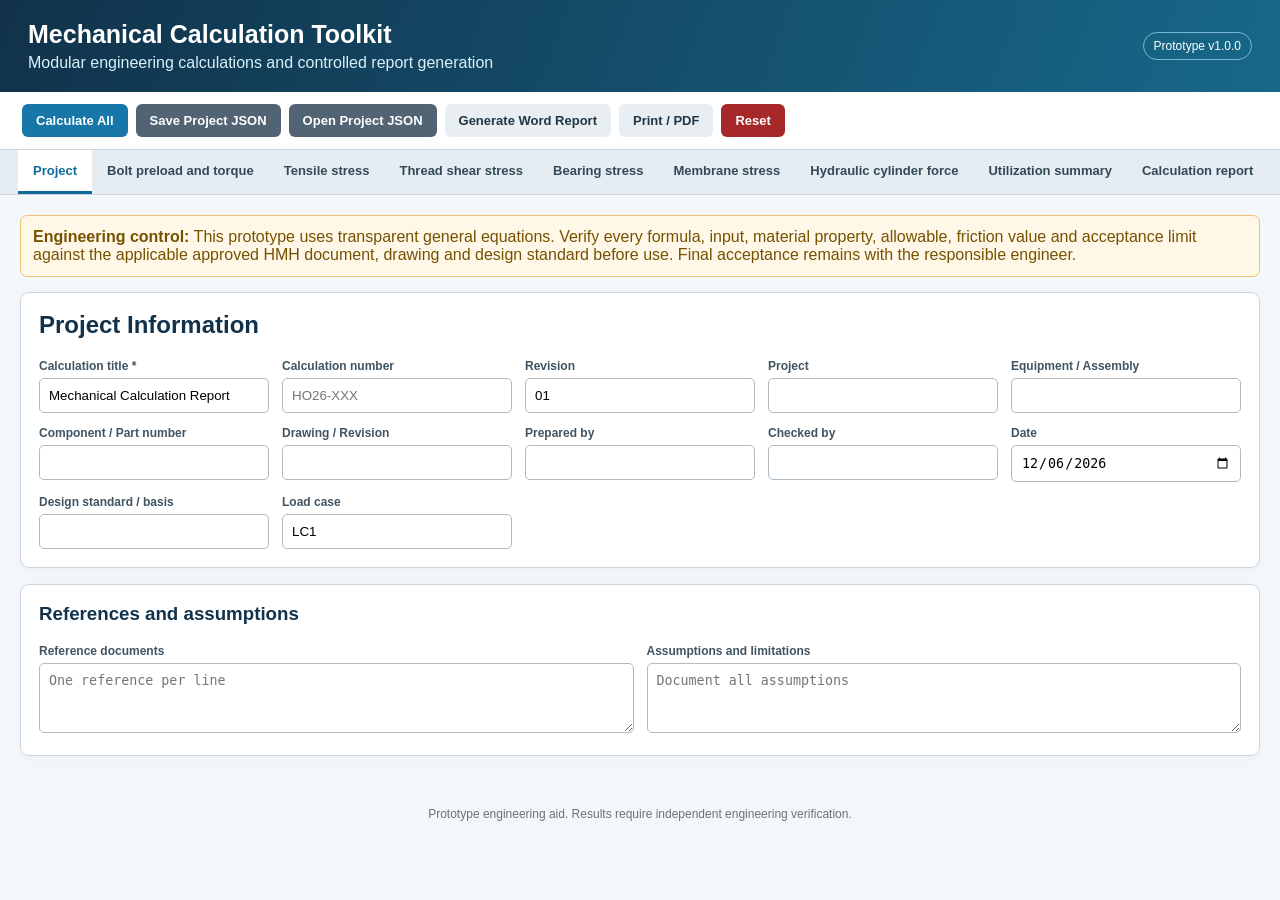
==== 1. mechanical_calculation_toolkit.html @ 4a4f48ef "Add files via upload" ====
<!DOCTYPE html>
<html lang="en">
<head>
<meta charset="UTF-8">
<meta name="viewport" content="width=device-width, initial-scale=1.0">
<title>Mechanical Calculation Toolkit</title>
<style>
:root{--navy:#11324a;--blue:#1677a8;--cyan:#eaf6fb;--line:#cbd5df;--bg:#f4f7f9;--text:#1f2933;--ok:#16803c;--warn:#a15c00;--bad:#bd1e1e;--white:#fff}
*{box-sizing:border-box} body{margin:0;font-family:Segoe UI,Arial,sans-serif;background:var(--bg);color:var(--text)}
header{background:linear-gradient(110deg,var(--navy),#17688a);color:#fff;padding:20px 28px}.brand{display:flex;justify-content:space-between;gap:20px;align-items:center}.brand h1{margin:0;font-size:25px}.brand p{margin:5px 0 0;color:#d7f1fa}.version{font-size:12px;padding:6px 10px;border:1px solid #79b8d1;border-radius:20px}
.toolbar{display:flex;gap:8px;flex-wrap:wrap;padding:12px 22px;background:#fff;border-bottom:1px solid var(--line);position:sticky;top:0;z-index:4}button,.filelabel{border:0;border-radius:6px;padding:9px 14px;font-weight:600;cursor:pointer;background:var(--blue);color:#fff;font-size:13px}.secondary{background:#526474}.ghost{background:#e8eef2;color:#223746}.danger{background:#a72828}.filelabel input{display:none}
.tabs{display:flex;overflow:auto;background:#e5edf2;padding:0 18px;border-bottom:1px solid var(--line)}.tabbtn{white-space:nowrap;background:transparent;color:#344957;border-radius:0;padding:13px 15px;border-bottom:3px solid transparent}.tabbtn.active{color:#0d6b99;border-color:#0d6b99;background:#fff}
main{max-width:1280px;margin:auto;padding:20px}.tab{display:none}.tab.active{display:block}.card{background:#fff;border:1px solid var(--line);border-radius:9px;padding:18px;margin-bottom:16px;box-shadow:0 2px 8px #17384b0a}.card h2,.card h3{margin-top:0;color:var(--navy)}
.grid{display:grid;grid-template-columns:repeat(auto-fit,minmax(220px,1fr));gap:13px}.field label{display:block;font-size:12px;font-weight:700;margin-bottom:5px;color:#415462}.field input,.field select,.field textarea{width:100%;padding:9px;border:1px solid #adbac4;border-radius:5px;background:#fff}.field textarea{min-height:70px;resize:vertical}.help{font-size:11px;color:#687985;margin-top:4px}.formula{font-family:Consolas,monospace;background:#f1f7fa;border-left:4px solid var(--blue);padding:12px;margin:12px 0;line-height:1.6}.results{display:grid;grid-template-columns:repeat(auto-fit,minmax(180px,1fr));gap:10px}.result{background:#f6f9fb;border:1px solid #d5e0e7;border-radius:7px;padding:12px}.result b{display:block;font-size:12px;color:#566a77}.result span{font-size:20px;font-weight:700;color:#173f57}.status{display:inline-block;padding:5px 10px;border-radius:20px;font-weight:800;font-size:12px}.PASS{background:#daf3e1;color:var(--ok)}.FAIL{background:#fde2e2;color:var(--bad)}.NOT-EVALUATED{background:#fff0cf;color:var(--warn)}
.notice{border:1px solid #e9c36d;background:#fff8e8;padding:12px;border-radius:7px;color:#765100;margin-bottom:15px}.errorbox{display:none;background:#fde8e8;color:#8c1717;border:1px solid #eba7a7;padding:10px;border-radius:6px;margin-bottom:12px}table{width:100%;border-collapse:collapse}th,td{border:1px solid #cbd5df;padding:8px;text-align:left;font-size:13px}th{background:#eaf2f7;color:#17384b}.right{text-align:right}.small{font-size:12px;color:#65747d}.checkbox{display:flex;align-items:center;gap:8px}.checkbox input{width:auto}.footer{padding:15px;text-align:center;color:#65747d;font-size:12px}
@media(max-width:600px){header{padding:15px}.brand{align-items:flex-start;flex-direction:column}main{padding:10px}.toolbar{position:static;padding:9px}.tabbtn{padding:11px 10px}}
@media print{.toolbar,.tabs,.calcbtn,.notice{display:none!important}header{background:#fff;color:#000;border-bottom:2px solid #000}.tab{display:block!important}.card{box-shadow:none;break-inside:avoid}body{background:#fff}}
</style>
</head>
<body>
<header><div class="brand"><div><h1>Mechanical Calculation Toolkit</h1><p>Modular engineering calculations and controlled report generation</p></div><div class="version">Prototype v1.0.0</div></div></header>
<div class="toolbar">
<button onclick="calculateAll()">Calculate All</button><button class="secondary" onclick="saveProject()">Save Project JSON</button><label class="filelabel secondary">Open Project JSON<input type="file" accept=".json" onchange="openProject(event)"></label><button class="ghost" onclick="generateWord()">Generate Word Report</button><button class="ghost" onclick="window.print()">Print / PDF</button><button class="danger" onclick="resetProject()">Reset</button>
</div>
<nav class="tabs" id="tabs"></nav>
<main>
<div class="notice"><b>Engineering control:</b> This prototype uses transparent general equations. Verify every formula, input, material property, allowable, friction value and acceptance limit against the applicable approved HMH document, drawing and design standard before use. Final acceptance remains with the responsible engineer.</div>
<div id="globalError" class="errorbox"></div>
<section class="tab active" data-tab="Project"><div class="card"><h2>Project Information</h2><div class="grid">
<div class="field"><label>Calculation title *</label><input id="p_title" value="Mechanical Calculation Report"></div><div class="field"><label>Calculation number</label><input id="p_number" placeholder="HO26-XXX"></div><div class="field"><label>Revision</label><input id="p_rev" value="01"></div><div class="field"><label>Project</label><input id="p_project"></div><div class="field"><label>Equipment / Assembly</label><input id="p_equipment"></div><div class="field"><label>Component / Part number</label><input id="p_component"></div><div class="field"><label>Drawing / Revision</label><input id="p_drawing"></div><div class="field"><label>Prepared by</label><input id="p_prepared"></div><div class="field"><label>Checked by</label><input id="p_checked"></div><div class="field"><label>Date</label><input type="date" id="p_date"></div><div class="field"><label>Design standard / basis</label><input id="p_standard"></div><div class="field"><label>Load case</label><input id="p_loadcase" value="LC1"></div></div></div>
<div class="card"><h3>References and assumptions</h3><div class="grid"><div class="field"><label>Reference documents</label><textarea id="p_refs" placeholder="One reference per line"></textarea></div><div class="field"><label>Assumptions and limitations</label><textarea id="p_assumptions" placeholder="Document all assumptions"></textarea></div></div></div></section>

<section class="tab" data-tab="Bolt preload and torque"><div class="card"><h2>Bolt Preload and Torque</h2><div class="formula">Yield capacity = A<sub>t</sub> × S<sub>y</sub><br>Target preload F<sub>i</sub> = preload fraction × A<sub>t</sub> × S<sub>y</sub><br>Torque T = K × F<sub>i</sub> × d</div><div class="grid">
<div class="field"><label>Tensile stress area, At (mm²) *</label><input type="number" id="bp_area" step="any"></div><div class="field"><label>Yield strength, Sy (MPa) *</label><input type="number" id="bp_yield" step="any"></div><div class="field"><label>Target preload (%) *</label><input type="number" id="bp_pct" value="70" step="any"><div class="help">Confirm against approved design basis.</div></div><div class="field"><label>Nominal diameter, d (mm) *</label><input type="number" id="bp_dia" step="any"></div><div class="field"><label>Nut factor, K *</label><input type="number" id="bp_k" value="0.18" step="any"><div class="help">Must be supported by approved lubrication/friction data.</div></div><div class="field"><label>Number of bolts</label><input type="number" id="bp_count" value="1" min="1"></div><div class="field"><label>Allowable preload stress (MPa)</label><input type="number" id="bp_allow" step="any"></div></div><p><button class="calcbtn" onclick="calcBolt()">Calculate Bolt Preload</button></p><div id="bp_results" class="results"></div></div></section>

<section class="tab" data-tab="Tensile stress"><div class="card"><h2>Tensile Stress</h2><div class="formula">Effective load = Applied load × distribution factor ÷ number of load-sharing components<br>σ<sub>t</sub> = Effective load ÷ Tensile area</div><div class="grid"><div class="field"><label>Applied axial load (kN) *</label><input type="number" id="ts_load" step="any"></div><div class="field"><label>Tensile area (mm²) *</label><input type="number" id="ts_area" step="any"></div><div class="field"><label>Load-sharing components</label><input type="number" id="ts_count" value="1" min="1"></div><div class="field"><label>Load distribution factor</label><input type="number" id="ts_factor" value="1" step="any"></div><div class="field"><label>Allowable tensile stress (MPa) *</label><input type="number" id="ts_allow" step="any"></div></div><p><button class="calcbtn" onclick="calcTensile()">Calculate Tensile Stress</button></p><div id="ts_results" class="results"></div></div></section>

<section class="tab" data-tab="Thread shear stress"><div class="card"><h2>Thread Shear Stress</h2><div class="formula">τ<sub>external</sub> = F ÷ A<sub>s,external</sub><br>τ<sub>internal</sub> = F ÷ A<sub>s,internal</sub></div><div class="notice">Enter approved shear areas calculated from the applicable thread-form geometry. This prototype deliberately does not infer proprietary or standard thread shear areas.</div><div class="grid"><div class="field"><label>Thread designation</label><input id="th_designation" placeholder="e.g., 3.500-4 STUB ACME 2G"></div><div class="field"><label>Applied axial load (kN) *</label><input type="number" id="th_load" step="any"></div><div class="field"><label>External thread shear area (mm²) *</label><input type="number" id="th_extarea" step="any"></div><div class="field"><label>External shear allowable (MPa) *</label><input type="number" id="th_extallow" step="any"></div><div class="field"><label>Internal thread shear area (mm²) *</label><input type="number" id="th_intarea" step="any"></div><div class="field"><label>Internal shear allowable (MPa) *</label><input type="number" id="th_intallow" step="any"></div><div class="field"><label>Engagement length (mm)</label><input type="number" id="th_eng" step="any"></div><div class="field"><label>Area equation / source</label><input id="th_source"></div></div><p><button class="calcbtn" onclick="calcThread()">Calculate Thread Shear</button></p><div id="th_results" class="results"></div></div></section>

<section class="tab" data-tab="Bearing stress"><div class="card"><h2>Bearing Stress</h2><div class="formula">σ<sub>b</sub> = Bearing force ÷ Projected bearing area</div><div class="grid"><div class="field"><label>Bearing/contact force (kN) *</label><input type="number" id="br_force" step="any"></div><div class="field"><label>Projected bearing area (mm²) *</label><input type="number" id="br_area" step="any"></div><div class="field"><label>Allowable bearing stress (MPa) *</label><input type="number" id="br_allow" step="any"></div><div class="field"><label>Area basis / description</label><input id="br_basis"></div></div><p><button class="calcbtn" onclick="calcBearing()">Calculate Bearing Stress</button></p><div id="br_results" class="results"></div></div></section>

<section class="tab" data-tab="Membrane stress"><div class="card"><h2>Membrane Stress</h2><div class="grid"><div class="field"><label>Method *</label><select id="ms_method" onchange="toggleMembrane()"><option value="axial">Axial: force / area</option><option value="hoop">Thin cylinder hoop: P×D/(2t)</option><option value="long">Thin cylinder longitudinal: P×D/(4t)</option></select></div><div class="field msAxial"><label>Axial force (kN)</label><input type="number" id="ms_force" step="any"></div><div class="field msAxial"><label>Effective area (mm²)</label><input type="number" id="ms_area" step="any"></div><div class="field msPressure" style="display:none"><label>Pressure (MPa)</label><input type="number" id="ms_pressure" step="any"></div><div class="field msPressure" style="display:none"><label>Diameter basis (mm)</label><input type="number" id="ms_dia" step="any"></div><div class="field msPressure" style="display:none"><label>Effective thickness (mm)</label><input type="number" id="ms_thk" step="any"></div><div class="field"><label>Allowable membrane stress (MPa) *</label><input type="number" id="ms_allow" step="any"></div><div class="field"><label>Method applicability / reference</label><input id="ms_reference"></div></div><div id="msFormula" class="formula">σ<sub>m</sub> = F ÷ A</div><p><button class="calcbtn" onclick="calcMembrane()">Calculate Membrane Stress</button></p><div id="ms_results" class="results"></div></div></section>

<section class="tab" data-tab="Hydraulic cylinder force"><div class="card"><h2>Hydraulic Cylinder Force</h2><div class="formula">A<sub>cap</sub> = πD²/4 &nbsp; | &nbsp; A<sub>rod-side</sub> = π(D²-d²)/4<br>F<sub>net</sub> = (P<sub>cap</sub>A<sub>cap</sub> - P<sub>rod</sub>A<sub>rod-side</sub>) × efficiency × cylinders</div><div class="grid"><div class="field"><label>Bore diameter (mm) *</label><input type="number" id="hy_bore" step="any"></div><div class="field"><label>Rod diameter (mm) *</label><input type="number" id="hy_rod" step="any"></div><div class="field"><label>Cap pressure (MPa) *</label><input type="number" id="hy_pcap" step="any"></div><div class="field"><label>Rod-side pressure (MPa)</label><input type="number" id="hy_prod" value="0" step="any"></div><div class="field"><label>Efficiency (%)</label><input type="number" id="hy_eff" value="100" step="any"></div><div class="field"><label>Number of cylinders</label><input type="number" id="hy_count" value="1" min="1"></div><div class="field"><label>Required force (kN)</label><input type="number" id="hy_required" step="any"></div></div><p><button class="calcbtn" onclick="calcHydraulic()">Calculate Hydraulic Force</button></p><div id="hy_results" class="results"></div></div></section>

<section class="tab" data-tab="Utilization summary"><div class="card"><h2>Utilization-Factor Summary</h2><div class="formula">Stress check UF = Calculated stress ÷ Allowable stress<br>Force-capacity UF = Required force ÷ Available force</div><div id="summary"></div></div></section>
<section class="tab" data-tab="Calculation report"><div class="card"><h2>Calculation Report Preview</h2><p>Use <b>Calculate All</b>, review every module, then generate the Word-compatible report.</p><div id="preview"></div><p><button onclick="generateWord()">Generate Word Report</button></p></div></section>
</main><div class="footer">Prototype engineering aid. Results require independent engineering verification.</div>
<script>
const tabNames=["Project","Bolt preload and torque","Tensile stress","Thread shear stress","Bearing stress","Membrane stress","Hydraulic cylinder force","Utilization summary","Calculation report"];
const state={results:{}};
function q(id){return document.getElementById(id)} function n(id){return Number(q(id).value)} function fmt(v,d=3){return Number.isFinite(v)?v.toLocaleString(undefined,{maximumFractionDigits:d}):"—"}
function init(){q('p_date').value=new Date().toISOString().slice(0,10);q('tabs').innerHTML=tabNames.map((x,i)=>`<button class="tabbtn ${i===0?'active':''}" onclick="showTab('${x}',this)">${x}</button>`).join('');renderSummary()}
function showTab(name,btn){document.querySelectorAll('.tab').forEach(x=>x.classList.toggle('active',x.dataset.tab===name));document.querySelectorAll('.tabbtn').forEach(x=>x.classList.remove('active'));btn.classList.add('active');if(name==='Utilization summary')renderSummary();if(name==='Calculation report')renderPreview()}
function validPairs(pairs){const e=[];pairs.forEach(([id,label,rule])=>{const v=n(id);if(!Number.isFinite(v)|| (rule==='positive'&&v<=0)||(rule==='nonnegative'&&v<0))e.push(label)});if(e.length){showError('Provide valid values for: '+e.join(', '));return false}clearError();return true}
function showError(s){q('globalError').style.display='block';q('globalError').textContent=s;window.scrollTo({top:0,behavior:'smooth'})}function clearError(){q('globalError').style.display='none'}
function status(uf){return Number.isFinite(uf)?(uf<=1?'PASS':'FAIL'):'NOT-EVALUATED'}
function box(label,value,unit=''){return `<div class="result"><b>${label}</b><span>${value}</span> <small>${unit}</small></div>`} function sbox(s){return `<div class="result"><b>Status</b><span class="status ${s}">${s.replace('-',' ')}</span></div>`}
function keep(key,name,demand,allowable,uf,unit,extra={}){state.results[key]={name,demand,allowable,uf,status:status(uf),unit,...extra};renderSummary()}
function calcBolt(){if(!validPairs([['bp_area','Tensile stress area','positive'],['bp_yield','Yield strength','positive'],['bp_pct','Preload percentage','positive'],['bp_dia','Nominal diameter','positive'],['bp_k','Nut factor','positive'],['bp_count','Bolt count','positive']]))return false;const A=n('bp_area'),Sy=n('bp_yield'),f=n('bp_pct')/100,d=n('bp_dia'),K=n('bp_k'),cnt=n('bp_count'),allow=n('bp_allow');const cap=A*Sy/1000,pre=f*cap,stress=pre*1000/A,torque=K*(pre*1000)*(d/1000),total=pre*cnt,uf=allow>0?stress/allow:NaN;q('bp_results').innerHTML=box('Yield capacity',fmt(cap),'kN')+box('Target preload / bolt',fmt(pre),'kN')+box('Total clamp load',fmt(total),'kN')+box('Preload stress',fmt(stress),'MPa')+box('Tightening torque',fmt(torque),'N·m')+box('Utilization factor',fmt(uf),'')+sbox(status(uf));keep('bolt','Bolt preload stress',stress,allow,uf,'MPa',{preload:pre,torque});return true}
function calcTensile(){if(!validPairs([['ts_load','Applied load','nonnegative'],['ts_area','Tensile area','positive'],['ts_count','Load-sharing components','positive'],['ts_factor','Distribution factor','positive'],['ts_allow','Allowable tensile stress','positive']]))return false;const eff=n('ts_load')*n('ts_factor')/n('ts_count'),stress=eff*1000/n('ts_area'),allow=n('ts_allow'),uf=stress/allow;q('ts_results').innerHTML=box('Effective load',fmt(eff),'kN')+box('Tensile stress',fmt(stress),'MPa')+box('Allowable',fmt(allow),'MPa')+box('Utilization factor',fmt(uf),'')+sbox(status(uf));keep('tensile','Tensile stress',stress,allow,uf,'MPa');return true}
function calcThread(){if(!validPairs([['th_load','Applied load','nonnegative'],['th_extarea','External shear area','positive'],['th_extallow','External allowable','positive'],['th_intarea','Internal shear area','positive'],['th_intallow','Internal allowable','positive']]))return false;const F=n('th_load')*1000,es=F/n('th_extarea'),is=F/n('th_intarea'),eu=es/n('th_extallow'),iu=is/n('th_intallow'),gov=Math.max(eu,iu);q('th_results').innerHTML=box('External shear stress',fmt(es),'MPa')+box('External UF',fmt(eu))+box('Internal shear stress',fmt(is),'MPa')+box('Internal UF',fmt(iu))+box('Governing UF',fmt(gov))+sbox(status(gov));keep('threadExt','External thread shear',es,n('th_extallow'),eu,'MPa');keep('threadInt','Internal thread shear',is,n('th_intallow'),iu,'MPa');return true}
function calcBearing(){if(!validPairs([['br_force','Bearing force','nonnegative'],['br_area','Bearing area','positive'],['br_allow','Bearing allowable','positive']]))return false;const st=n('br_force')*1000/n('br_area'),a=n('br_allow'),uf=st/a;q('br_results').innerHTML=box('Bearing stress',fmt(st),'MPa')+box('Allowable',fmt(a),'MPa')+box('Utilization factor',fmt(uf))+sbox(status(uf));keep('bearing','Bearing stress',st,a,uf,'MPa');return true}
function toggleMembrane(){const pressure=q('ms_method').value!=='axial';document.querySelectorAll('.msPressure').forEach(x=>x.style.display=pressure?'block':'none');document.querySelectorAll('.msAxial').forEach(x=>x.style.display=pressure?'none':'block');q('msFormula').innerHTML=q('ms_method').value==='axial'?'σ<sub>m</sub> = F ÷ A':q('ms_method').value==='hoop'?'σ<sub>h</sub> = P × D ÷ (2t)':'σ<sub>l</sub> = P × D ÷ (4t)'}
function calcMembrane(){const method=q('ms_method').value;let st;if(method==='axial'){if(!validPairs([['ms_force','Axial force','nonnegative'],['ms_area','Effective area','positive'],['ms_allow','Allowable','positive']]))return false;st=n('ms_force')*1000/n('ms_area')}else{if(!validPairs([['ms_pressure','Pressure','nonnegative'],['ms_dia','Diameter','positive'],['ms_thk','Thickness','positive'],['ms_allow','Allowable','positive']]))return false;st=n('ms_pressure')*n('ms_dia')/((method==='hoop'?2:4)*n('ms_thk'))}const a=n('ms_allow'),uf=st/a;q('ms_results').innerHTML=box('Membrane stress',fmt(st),'MPa')+box('Allowable',fmt(a),'MPa')+box('Utilization factor',fmt(uf))+sbox(status(uf));keep('membrane','Membrane stress',st,a,uf,'MPa',{method});return true}
function calcHydraulic(){if(!validPairs([['hy_bore','Bore diameter','positive'],['hy_rod','Rod diameter','nonnegative'],['hy_pcap','Cap pressure','nonnegative'],['hy_prod','Rod pressure','nonnegative'],['hy_eff','Efficiency','positive'],['hy_count','Cylinder count','positive']]))return false;if(n('hy_rod')>=n('hy_bore')){showError('Rod diameter must be less than bore diameter.');return false}const cap=Math.PI*n('hy_bore')**2/4,ann=Math.PI*(n('hy_bore')**2-n('hy_rod')**2)/4,net=(n('hy_pcap')*cap-n('hy_prod')*ann)*n('hy_eff')/100*n('hy_count')/1000,req=n('hy_required'),uf=req>0&&net>0?req/net:NaN;q('hy_results').innerHTML=box('Cap area',fmt(cap),'mm²')+box('Rod-side area',fmt(ann),'mm²')+box('Net available force',fmt(net),'kN')+box('Required force',req>0?fmt(req):'Not entered','kN')+box('Utilization factor',fmt(uf))+sbox(status(uf));keep('hydraulic','Hydraulic force capacity',req,net,uf,'kN',{available:net});return true}
function calculateAll(){clearError();const fns=[calcBolt,calcTensile,calcThread,calcBearing,calcMembrane,calcHydraulic];let ok=0;fns.forEach(fn=>{try{if(fn())ok++}catch(e){}});renderSummary();renderPreview();if(ok===0)showError('No module could be calculated. Complete the required inputs in one or more tabs.');else alert(`${ok} calculation module(s) completed. Review warnings and results before generating the report.`)}
function renderSummary(){const rows=Object.values(state.results);q('summary').innerHTML=rows.length?`<table><thead><tr><th>Calculation</th><th class="right">Demand</th><th class="right">Allowable / Capacity</th><th class="right">UF</th><th>Status</th></tr></thead><tbody>${rows.map(r=>`<tr><td>${r.name}</td><td class="right">${fmt(r.demand)} ${r.unit}</td><td class="right">${fmt(r.allowable)} ${r.unit}</td><td class="right">${fmt(r.uf)}</td><td><span class="status ${r.status}">${r.status.replace('-',' ')}</span></td></tr>`).join('')}</tbody></table>`:'<p class="small">No completed calculations yet.</p>'}
function projectData(){const inputs={};document.querySelectorAll('input:not([type=file]),select,textarea').forEach(x=>inputs[x.id]=x.value);return{meta:{app:'Mechanical Calculation Toolkit',version:'1.0.0',saved:new Date().toISOString()},inputs,results:state.results}}
function saveProject(){const b=new Blob([JSON.stringify(projectData(),null,2)],{type:'application/json'}),a=document.createElement('a');a.href=URL.createObjectURL(b);a.download=`${q('p_number').value||'mechanical_calculation'}_${q('p_rev').value||'01'}.calc.json`;a.click();URL.revokeObjectURL(a.href)}
function openProject(ev){const f=ev.target.files[0];if(!f)return;const r=new FileReader();r.onload=()=>{try{const d=JSON.parse(r.result);Object.entries(d.inputs||{}).forEach(([id,v])=>{if(q(id))q(id).value=v});state.results=d.results||{};toggleMembrane();renderSummary();renderPreview();alert('Project loaded. Recalculate modules to verify imported results.')}catch(e){showError('The selected file is not a valid toolkit project JSON file.')}};r.readAsText(f)}
function resetProject(){if(!confirm('Clear all entered data and results?'))return;document.querySelectorAll('input:not([type=file]),textarea').forEach(x=>x.value='');state.results={};q('p_date').value=new Date().toISOString().slice(0,10);q('p_rev').value='01';q('p_title').value='Mechanical Calculation Report';q('p_loadcase').value='LC1';q('bp_pct').value='70';q('bp_k').value='0.18';['bp_count','ts_count','ts_factor','hy_count'].forEach(id=>q(id).value='1');q('hy_eff').value='100';q('hy_prod').value='0';renderSummary();document.querySelectorAll('[id$=_results]').forEach(x=>x.innerHTML='')}
function esc(s){return String(s??'').replace(/[&<>"']/g,m=>({'&':'&amp;','<':'&lt;','>':'&gt;','"':'&quot;',"'":'&#39;'}[m]))}
function resultTable(){const rows=Object.values(state.results);return rows.length?`<table><tr><th>Calculation</th><th>Demand</th><th>Allowable / Capacity</th><th>UF</th><th>Status</th></tr>${rows.map(r=>`<tr><td>${esc(r.name)}</td><td>${fmt(r.demand)} ${esc(r.unit)}</td><td>${fmt(r.allowable)} ${esc(r.unit)}</td><td>${fmt(r.uf)}</td><td>${r.status}</td></tr>`).join('')}</table>`:'<p>No completed calculations.</p>'}
function reportHtml(){const p=projectData().inputs,governing=Object.values(state.results).filter(r=>Number.isFinite(r.uf)).sort((a,b)=>b.uf-a.uf)[0];return `<h1>${esc(p.p_title||'Mechanical Calculation Report')}</h1><table><tr><th>Calculation No.</th><td>${esc(p.p_number)}</td><th>Revision</th><td>${esc(p.p_rev)}</td></tr><tr><th>Project</th><td>${esc(p.p_project)}</td><th>Date</th><td>${esc(p.p_date)}</td></tr><tr><th>Equipment</th><td>${esc(p.p_equipment)}</td><th>Component</th><td>${esc(p.p_component)}</td></tr><tr><th>Drawing</th><td>${esc(p.p_drawing)}</td><th>Load case</th><td>${esc(p.p_loadcase)}</td></tr><tr><th>Prepared by</th><td>${esc(p.p_prepared)}</td><th>Checked by</th><td>${esc(p.p_checked)}</td></tr></table><h2>1. Purpose and scope</h2><p>This report records the enabled mechanical calculations completed using the inputs, methods and assumptions documented herein.</p><h2>2. Design basis and references</h2><p><b>Design standard / basis:</b> ${esc(p.p_standard)}</p><p><b>References:</b><br>${esc(p.p_refs).replace(/\n/g,'<br>')}</p><h2>3. Assumptions and limitations</h2><p>${esc(p.p_assumptions).replace(/\n/g,'<br>')}</p><h2>4. Calculation methodology</h2><ul><li>Bolt preload: Fi = fraction × At × Sy; torque: T = K × Fi × d.</li><li>Tensile, thread shear, bearing and axial membrane stress: stress = force ÷ applicable area.</li><li>Thin-cylinder membrane options: hoop = P×D/(2t); longitudinal = P×D/(4t).</li><li>Hydraulic net force = (Pcap×Acap − Prod×Aannular) × efficiency × cylinder count.</li><li>Utilization factor = demand ÷ allowable or required force ÷ available force.</li></ul><h2>5. Results summary</h2>${resultTable()}<h2>6. Conclusion</h2><p>${governing?`The governing calculated utilization factor is <b>${fmt(governing.uf)}</b> for <b>${esc(governing.name)}</b> under load case <b>${esc(p.p_loadcase)}</b>.`: 'No completed calculation with an evaluated utilization factor is available.'} Final acceptance is subject to independent engineering review and approval.</p><h2>Appendix A: Input record</h2><table>${Object.entries(p).filter(([k])=>!k.startsWith('p_')).map(([k,v])=>`<tr><th>${esc(k)}</th><td>${esc(v)}</td></tr>`).join('')}</table><p><small>Generated by Mechanical Calculation Toolkit prototype v1.0.0 on ${new Date().toLocaleString()}.</small></p>`}
function renderPreview(){q('preview').innerHTML=reportHtml()}
function generateWord(){renderPreview();const body=`<!DOCTYPE html><html><head><meta charset="utf-8"><style>@page{size:A4;margin:20mm}body{font-family:Arial,sans-serif;font-size:10pt;color:#111}h1{color:#11324a;border-bottom:2px solid #1677a8}h2{color:#11324a;margin-top:22px}table{width:100%;border-collapse:collapse;margin:8px 0 15px}th,td{border:1px solid #777;padding:6px;text-align:left}th{background:#eaf2f7}.PASS{color:#16803c}.FAIL{color:#bd1e1e}</style></head><body>${reportHtml()}</body></html>`;const blob=new Blob(['\ufeff',body],{type:'application/msword'}),a=document.createElement('a');a.href=URL.createObjectURL(blob);a.download=`${q('p_number').value||'Mechanical_Calculation'}_${q('p_rev').value||'01'}_Report.doc`;a.click();URL.revokeObjectURL(a.href)}
init();
</script>
</body></html>
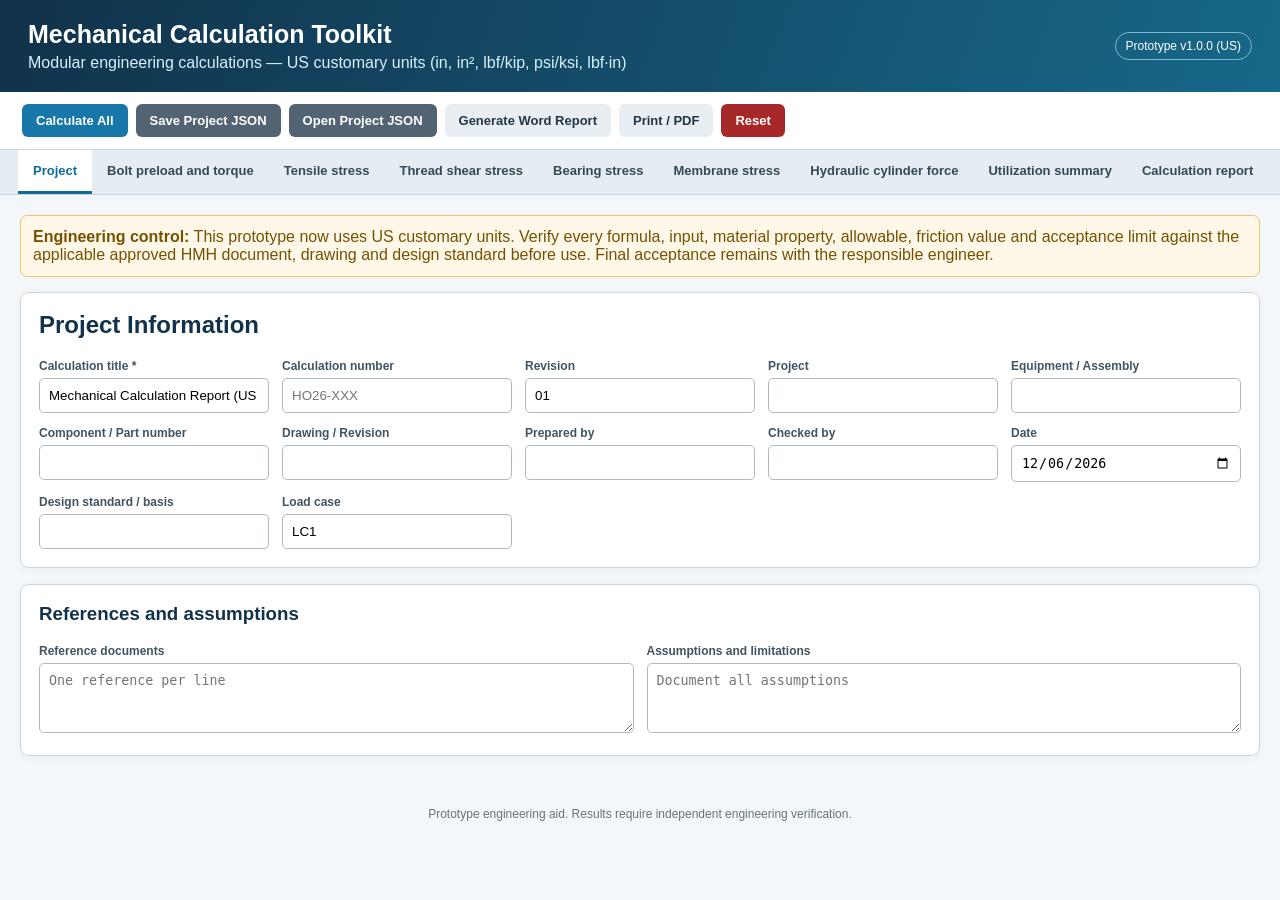
==== commit 42e5770e: "UpdatedUnits Updated the units of all calculation to us Custom units." ====
--- a/1. mechanical_calculation_toolkit.html
+++ b/1. mechanical_calculation_toolkit.html
@@ -3,7 +3,7 @@
 <head>
 <meta charset="UTF-8">
 <meta name="viewport" content="width=device-width, initial-scale=1.0">
-<title>Mechanical Calculation Toolkit</title>
+<title>Mechanical Calculation Toolkit (US Customary Units)</title>
 <style>
 :root{--navy:#11324a;--blue:#1677a8;--cyan:#eaf6fb;--line:#cbd5df;--bg:#f4f7f9;--text:#1f2933;--ok:#16803c;--warn:#a15c00;--bad:#bd1e1e;--white:#fff}
 *{box-sizing:border-box} body{margin:0;font-family:Segoe UI,Arial,sans-serif;background:var(--bg);color:var(--text)}
@@ -18,32 +18,32 @@
 </style>
 </head>
 <body>
-<header><div class="brand"><div><h1>Mechanical Calculation Toolkit</h1><p>Modular engineering calculations and controlled report generation</p></div><div class="version">Prototype v1.0.0</div></div></header>
+<header><div class="brand"><div><h1>Mechanical Calculation Toolkit</h1><p>Modular engineering calculations — US customary units (in, in², lbf/kip, psi/ksi, lbf·in)</p></div><div class="version">Prototype v1.0.0 (US)</div></div></header>
 <div class="toolbar">
 <button onclick="calculateAll()">Calculate All</button><button class="secondary" onclick="saveProject()">Save Project JSON</button><label class="filelabel secondary">Open Project JSON<input type="file" accept=".json" onchange="openProject(event)"></label><button class="ghost" onclick="generateWord()">Generate Word Report</button><button class="ghost" onclick="window.print()">Print / PDF</button><button class="danger" onclick="resetProject()">Reset</button>
 </div>
 <nav class="tabs" id="tabs"></nav>
 <main>
-<div class="notice"><b>Engineering control:</b> This prototype uses transparent general equations. Verify every formula, input, material property, allowable, friction value and acceptance limit against the applicable approved HMH document, drawing and design standard before use. Final acceptance remains with the responsible engineer.</div>
+<div class="notice"><b>Engineering control:</b> This prototype now uses US customary units. Verify every formula, input, material property, allowable, friction value and acceptance limit against the applicable approved HMH document, drawing and design standard before use. Final acceptance remains with the responsible engineer.</div>
 <div id="globalError" class="errorbox"></div>
 <section class="tab active" data-tab="Project"><div class="card"><h2>Project Information</h2><div class="grid">
-<div class="field"><label>Calculation title *</label><input id="p_title" value="Mechanical Calculation Report"></div><div class="field"><label>Calculation number</label><input id="p_number" placeholder="HO26-XXX"></div><div class="field"><label>Revision</label><input id="p_rev" value="01"></div><div class="field"><label>Project</label><input id="p_project"></div><div class="field"><label>Equipment / Assembly</label><input id="p_equipment"></div><div class="field"><label>Component / Part number</label><input id="p_component"></div><div class="field"><label>Drawing / Revision</label><input id="p_drawing"></div><div class="field"><label>Prepared by</label><input id="p_prepared"></div><div class="field"><label>Checked by</label><input id="p_checked"></div><div class="field"><label>Date</label><input type="date" id="p_date"></div><div class="field"><label>Design standard / basis</label><input id="p_standard"></div><div class="field"><label>Load case</label><input id="p_loadcase" value="LC1"></div></div></div>
+<div class="field"><label>Calculation title *</label><input id="p_title" value="Mechanical Calculation Report (US units)"></div><div class="field"><label>Calculation number</label><input id="p_number" placeholder="HO26-XXX"></div><div class="field"><label>Revision</label><input id="p_rev" value="01"></div><div class="field"><label>Project</label><input id="p_project"></div><div class="field"><label>Equipment / Assembly</label><input id="p_equipment"></div><div class="field"><label>Component / Part number</label><input id="p_component"></div><div class="field"><label>Drawing / Revision</label><input id="p_drawing"></div><div class="field"><label>Prepared by</label><input id="p_prepared"></div><div class="field"><label>Checked by</label><input id="p_checked"></div><div class="field"><label>Date</label><input type="date" id="p_date"></div><div class="field"><label>Design standard / basis</label><input id="p_standard"></div><div class="field"><label>Load case</label><input id="p_loadcase" value="LC1"></div></div></div>
 <div class="card"><h3>References and assumptions</h3><div class="grid"><div class="field"><label>Reference documents</label><textarea id="p_refs" placeholder="One reference per line"></textarea></div><div class="field"><label>Assumptions and limitations</label><textarea id="p_assumptions" placeholder="Document all assumptions"></textarea></div></div></div></section>
 
-<section class="tab" data-tab="Bolt preload and torque"><div class="card"><h2>Bolt Preload and Torque</h2><div class="formula">Yield capacity = A<sub>t</sub> × S<sub>y</sub><br>Target preload F<sub>i</sub> = preload fraction × A<sub>t</sub> × S<sub>y</sub><br>Torque T = K × F<sub>i</sub> × d</div><div class="grid">
-<div class="field"><label>Tensile stress area, At (mm²) *</label><input type="number" id="bp_area" step="any"></div><div class="field"><label>Yield strength, Sy (MPa) *</label><input type="number" id="bp_yield" step="any"></div><div class="field"><label>Target preload (%) *</label><input type="number" id="bp_pct" value="70" step="any"><div class="help">Confirm against approved design basis.</div></div><div class="field"><label>Nominal diameter, d (mm) *</label><input type="number" id="bp_dia" step="any"></div><div class="field"><label>Nut factor, K *</label><input type="number" id="bp_k" value="0.18" step="any"><div class="help">Must be supported by approved lubrication/friction data.</div></div><div class="field"><label>Number of bolts</label><input type="number" id="bp_count" value="1" min="1"></div><div class="field"><label>Allowable preload stress (MPa)</label><input type="number" id="bp_allow" step="any"></div></div><p><button class="calcbtn" onclick="calcBolt()">Calculate Bolt Preload</button></p><div id="bp_results" class="results"></div></div></section>
+<section class="tab" data-tab="Bolt preload and torque"><div class="card"><h2>Bolt Preload and Torque (US)</h2><div class="formula">Yield capacity (lbf) = A<sub>t</sub> (in²) × S<sub>y</sub> (ksi) × 1000<br>Target preload F<sub>i</sub> = preload fraction × A<sub>t</sub> × S<sub>y</sub> × 1000<br>Torque T (lbf·in) = K × F<sub>i</sub> (lbf) × d (in)</div><div class="grid">
+<div class="field"><label>Tensile stress area, At (in²) *</label><input type="number" id="bp_area" step="any"></div><div class="field"><label>Yield strength, Sy (ksi) *</label><input type="number" id="bp_yield" step="any"></div><div class="field"><label>Target preload (%) *</label><input type="number" id="bp_pct" value="70" step="any"><div class="help">Confirm against approved design basis.</div></div><div class="field"><label>Nominal diameter, d (in) *</label><input type="number" id="bp_dia" step="any"></div><div class="field"><label>Nut factor, K *</label><input type="number" id="bp_k" value="0.18" step="any"><div class="help">Must be supported by approved lubrication/friction data.</div></div><div class="field"><label>Number of bolts</label><input type="number" id="bp_count" value="1" min="1"></div><div class="field"><label>Allowable preload stress (ksi)</label><input type="number" id="bp_allow" step="any"></div></div><p><button class="calcbtn" onclick="calcBolt()">Calculate Bolt Preload</button></p><div id="bp_results" class="results"></div></div></section>
 
-<section class="tab" data-tab="Tensile stress"><div class="card"><h2>Tensile Stress</h2><div class="formula">Effective load = Applied load × distribution factor ÷ number of load-sharing components<br>σ<sub>t</sub> = Effective load ÷ Tensile area</div><div class="grid"><div class="field"><label>Applied axial load (kN) *</label><input type="number" id="ts_load" step="any"></div><div class="field"><label>Tensile area (mm²) *</label><input type="number" id="ts_area" step="any"></div><div class="field"><label>Load-sharing components</label><input type="number" id="ts_count" value="1" min="1"></div><div class="field"><label>Load distribution factor</label><input type="number" id="ts_factor" value="1" step="any"></div><div class="field"><label>Allowable tensile stress (MPa) *</label><input type="number" id="ts_allow" step="any"></div></div><p><button class="calcbtn" onclick="calcTensile()">Calculate Tensile Stress</button></p><div id="ts_results" class="results"></div></div></section>
+<section class="tab" data-tab="Tensile stress"><div class="card"><h2>Tensile Stress (US)</h2><div class="formula">Effective load (kip) = Applied load (kip) × distribution factor ÷ number of load-sharing components<br>σ<sub>t</sub> (ksi) = Effective load (kip) ÷ Tensile area (in²)</div><div class="grid"><div class="field"><label>Applied axial load (kip) *</label><input type="number" id="ts_load" step="any"></div><div class="field"><label>Tensile area (in²) *</label><input type="number" id="ts_area" step="any"></div><div class="field"><label>Load-sharing components</label><input type="number" id="ts_count" value="1" min="1"></div><div class="field"><label>Load distribution factor</label><input type="number" id="ts_factor" value="1" step="any"></div><div class="field"><label>Allowable tensile stress (ksi) *</label><input type="number" id="ts_allow" step="any"></div></div><p><button class="calcbtn" onclick="calcTensile()">Calculate Tensile Stress</button></p><div id="ts_results" class="results"></div></div></section>
 
-<section class="tab" data-tab="Thread shear stress"><div class="card"><h2>Thread Shear Stress</h2><div class="formula">τ<sub>external</sub> = F ÷ A<sub>s,external</sub><br>τ<sub>internal</sub> = F ÷ A<sub>s,internal</sub></div><div class="notice">Enter approved shear areas calculated from the applicable thread-form geometry. This prototype deliberately does not infer proprietary or standard thread shear areas.</div><div class="grid"><div class="field"><label>Thread designation</label><input id="th_designation" placeholder="e.g., 3.500-4 STUB ACME 2G"></div><div class="field"><label>Applied axial load (kN) *</label><input type="number" id="th_load" step="any"></div><div class="field"><label>External thread shear area (mm²) *</label><input type="number" id="th_extarea" step="any"></div><div class="field"><label>External shear allowable (MPa) *</label><input type="number" id="th_extallow" step="any"></div><div class="field"><label>Internal thread shear area (mm²) *</label><input type="number" id="th_intarea" step="any"></div><div class="field"><label>Internal shear allowable (MPa) *</label><input type="number" id="th_intallow" step="any"></div><div class="field"><label>Engagement length (mm)</label><input type="number" id="th_eng" step="any"></div><div class="field"><label>Area equation / source</label><input id="th_source"></div></div><p><button class="calcbtn" onclick="calcThread()">Calculate Thread Shear</button></p><div id="th_results" class="results"></div></div></section>
+<section class="tab" data-tab="Thread shear stress"><div class="card"><h2>Thread Shear Stress (US)</h2><div class="formula">τ = F (kip) ÷ A<sub>s</sub> (in²) — results in ksi</div><div class="notice">Enter approved shear areas calculated from the applicable thread-form geometry. This prototype deliberately does not infer proprietary or standard thread shear areas.</div><div class="grid"><div class="field"><label>Thread designation</label><input id="th_designation" placeholder="e.g., 3.500-4 STUB ACME 2G"></div><div class="field"><label>Applied axial load (kip) *</label><input type="number" id="th_load" step="any"></div><div class="field"><label>External thread shear area (in²) *</label><input type="number" id="th_extarea" step="any"></div><div class="field"><label>External shear allowable (ksi) *</label><input type="number" id="th_extallow" step="any"></div><div class="field"><label>Internal thread shear area (in²) *</label><input type="number" id="th_intarea" step="any"></div><div class="field"><label>Internal shear allowable (ksi) *</label><input type="number" id="th_intallow" step="any"></div><div class="field"><label>Engagement length (in)</label><input type="number" id="th_eng" step="any"></div><div class="field"><label>Area equation / source</label><input id="th_source"></div></div><p><button class="calcbtn" onclick="calcThread()">Calculate Thread Shear</button></p><div id="th_results" class="results"></div></div></section>
 
-<section class="tab" data-tab="Bearing stress"><div class="card"><h2>Bearing Stress</h2><div class="formula">σ<sub>b</sub> = Bearing force ÷ Projected bearing area</div><div class="grid"><div class="field"><label>Bearing/contact force (kN) *</label><input type="number" id="br_force" step="any"></div><div class="field"><label>Projected bearing area (mm²) *</label><input type="number" id="br_area" step="any"></div><div class="field"><label>Allowable bearing stress (MPa) *</label><input type="number" id="br_allow" step="any"></div><div class="field"><label>Area basis / description</label><input id="br_basis"></div></div><p><button class="calcbtn" onclick="calcBearing()">Calculate Bearing Stress</button></p><div id="br_results" class="results"></div></div></section>
+<section class="tab" data-tab="Bearing stress"><div class="card"><h2>Bearing Stress (US)</h2><div class="formula">σ<sub>b</sub> (ksi) = Bearing force (kip) ÷ Projected bearing area (in²)</div><div class="grid"><div class="field"><label>Bearing/contact force (kip) *</label><input type="number" id="br_force" step="any"></div><div class="field"><label>Projected bearing area (in²) *</label><input type="number" id="br_area" step="any"></div><div class="field"><label>Allowable bearing stress (ksi) *</label><input type="number" id="br_allow" step="any"></div><div class="field"><label>Area basis / description</label><input id="br_basis"></div></div><p><button class="calcbtn" onclick="calcBearing()">Calculate Bearing Stress</button></p><div id="br_results" class="results"></div></div></section>
 
-<section class="tab" data-tab="Membrane stress"><div class="card"><h2>Membrane Stress</h2><div class="grid"><div class="field"><label>Method *</label><select id="ms_method" onchange="toggleMembrane()"><option value="axial">Axial: force / area</option><option value="hoop">Thin cylinder hoop: P×D/(2t)</option><option value="long">Thin cylinder longitudinal: P×D/(4t)</option></select></div><div class="field msAxial"><label>Axial force (kN)</label><input type="number" id="ms_force" step="any"></div><div class="field msAxial"><label>Effective area (mm²)</label><input type="number" id="ms_area" step="any"></div><div class="field msPressure" style="display:none"><label>Pressure (MPa)</label><input type="number" id="ms_pressure" step="any"></div><div class="field msPressure" style="display:none"><label>Diameter basis (mm)</label><input type="number" id="ms_dia" step="any"></div><div class="field msPressure" style="display:none"><label>Effective thickness (mm)</label><input type="number" id="ms_thk" step="any"></div><div class="field"><label>Allowable membrane stress (MPa) *</label><input type="number" id="ms_allow" step="any"></div><div class="field"><label>Method applicability / reference</label><input id="ms_reference"></div></div><div id="msFormula" class="formula">σ<sub>m</sub> = F ÷ A</div><p><button class="calcbtn" onclick="calcMembrane()">Calculate Membrane Stress</button></p><div id="ms_results" class="results"></div></div></section>
+<section class="tab" data-tab="Membrane stress"><div class="card"><h2>Membrane Stress (US)</h2><div class="grid"><div class="field"><label>Method *</label><select id="ms_method" onchange="toggleMembrane()"><option value="axial">Axial: force (kip) / area (in²)</option><option value="hoop">Thin cylinder hoop: P (psi) × D (in) ÷ (2 t (in))</option><option value="long">Thin cylinder longitudinal: P (psi) × D (in) ÷ (4 t (in))</option></select></div><div class="field msAxial"><label>Axial force (kip)</label><input type="number" id="ms_force" step="any"></div><div class="field msAxial"><label>Effective area (in²)</label><input type="number" id="ms_area" step="any"></div><div class="field msPressure" style="display:none"><label>Pressure (psi)</label><input type="number" id="ms_pressure" step="any"></div><div class="field msPressure" style="display:none"><label>Diameter basis (in)</label><input type="number" id="ms_dia" step="any"></div><div class="field msPressure" style="display:none"><label>Effective thickness (in)</label><input type="number" id="ms_thk" step="any"></div><div class="field"><label>Allowable membrane stress (ksi) *</label><input type="number" id="ms_allow" step="any"></div><div class="field"><label>Method applicability / reference</label><input id="ms_reference"></div></div><div id="msFormula" class="formula">σ<sub>m</sub> = F (kip) ÷ A (in²) — result in ksi</div><p><button class="calcbtn" onclick="calcMembrane()">Calculate Membrane Stress</button></p><div id="ms_results" class="results"></div></div></section>
 
-<section class="tab" data-tab="Hydraulic cylinder force"><div class="card"><h2>Hydraulic Cylinder Force</h2><div class="formula">A<sub>cap</sub> = πD²/4 &nbsp; | &nbsp; A<sub>rod-side</sub> = π(D²-d²)/4<br>F<sub>net</sub> = (P<sub>cap</sub>A<sub>cap</sub> - P<sub>rod</sub>A<sub>rod-side</sub>) × efficiency × cylinders</div><div class="grid"><div class="field"><label>Bore diameter (mm) *</label><input type="number" id="hy_bore" step="any"></div><div class="field"><label>Rod diameter (mm) *</label><input type="number" id="hy_rod" step="any"></div><div class="field"><label>Cap pressure (MPa) *</label><input type="number" id="hy_pcap" step="any"></div><div class="field"><label>Rod-side pressure (MPa)</label><input type="number" id="hy_prod" value="0" step="any"></div><div class="field"><label>Efficiency (%)</label><input type="number" id="hy_eff" value="100" step="any"></div><div class="field"><label>Number of cylinders</label><input type="number" id="hy_count" value="1" min="1"></div><div class="field"><label>Required force (kN)</label><input type="number" id="hy_required" step="any"></div></div><p><button class="calcbtn" onclick="calcHydraulic()">Calculate Hydraulic Force</button></p><div id="hy_results" class="results"></div></div></section>
+<section class="tab" data-tab="Hydraulic cylinder force"><div class="card"><h2>Hydraulic Cylinder Force (US)</h2><div class="formula">A<sub>cap</sub> = πD²/4 (in²) &nbsp; | &nbsp; A<sub>rod-side</sub> = π(D²−d²)/4 (in²)<br>F<sub>net</sub> (kip) = (P<sub>cap</sub> (psi)×A<sub>cap</sub> − P<sub>rod</sub> (psi)×A<sub>rod-side</sub>) × efficiency ÷ 100 ÷ 1000</div><div class="grid"><div class="field"><label>Bore diameter (in) *</label><input type="number" id="hy_bore" step="any"></div><div class="field"><label>Rod diameter (in) *</label><input type="number" id="hy_rod" step="any"></div><div class="field"><label>Cap pressure (psi) *</label><input type="number" id="hy_pcap" step="any"></div><div class="field"><label>Rod-side pressure (psi)</label><input type="number" id="hy_prod" value="0" step="any"></div><div class="field"><label>Efficiency (%)</label><input type="number" id="hy_eff" value="100" step="any"></div><div class="field"><label>Number of cylinders</label><input type="number" id="hy_count" value="1" min="1"></div><div class="field"><label>Required force (kip)</label><input type="number" id="hy_required" step="any"></div></div><p><button class="calcbtn" onclick="calcHydraulic()">Calculate Hydraulic Force</button></p><div id="hy_results" class="results"></div></div></section>
 
-<section class="tab" data-tab="Utilization summary"><div class="card"><h2>Utilization-Factor Summary</h2><div class="formula">Stress check UF = Calculated stress ÷ Allowable stress<br>Force-capacity UF = Required force ÷ Available force</div><div id="summary"></div></div></section>
+<section class="tab" data-tab="Utilization summary"><div class="card"><h2>Utilization-Factor Summary</h2><div class="formula">Stress check UF = Calculated stress (ksi) ÷ Allowable stress (ksi)<br>Force-capacity UF = Required force (kip) ÷ Available force (kip)</div><div id="summary"></div></div></section>
 <section class="tab" data-tab="Calculation report"><div class="card"><h2>Calculation Report Preview</h2><p>Use <b>Calculate All</b>, review every module, then generate the Word-compatible report.</p><div id="preview"></div><p><button onclick="generateWord()">Generate Word Report</button></p></div></section>
 </main><div class="footer">Prototype engineering aid. Results require independent engineering verification.</div>
 <script>
@@ -57,24 +57,25 @@
 function status(uf){return Number.isFinite(uf)?(uf<=1?'PASS':'FAIL'):'NOT-EVALUATED'}
 function box(label,value,unit=''){return `<div class="result"><b>${label}</b><span>${value}</span> <small>${unit}</small></div>`} function sbox(s){return `<div class="result"><b>Status</b><span class="status ${s}">${s.replace('-',' ')}</span></div>`}
 function keep(key,name,demand,allowable,uf,unit,extra={}){state.results[key]={name,demand,allowable,uf,status:status(uf),unit,...extra};renderSummary()}
-function calcBolt(){if(!validPairs([['bp_area','Tensile stress area','positive'],['bp_yield','Yield strength','positive'],['bp_pct','Preload percentage','positive'],['bp_dia','Nominal diameter','positive'],['bp_k','Nut factor','positive'],['bp_count','Bolt count','positive']]))return false;const A=n('bp_area'),Sy=n('bp_yield'),f=n('bp_pct')/100,d=n('bp_dia'),K=n('bp_k'),cnt=n('bp_count'),allow=n('bp_allow');const cap=A*Sy/1000,pre=f*cap,stress=pre*1000/A,torque=K*(pre*1000)*(d/1000),total=pre*cnt,uf=allow>0?stress/allow:NaN;q('bp_results').innerHTML=box('Yield capacity',fmt(cap),'kN')+box('Target preload / bolt',fmt(pre),'kN')+box('Total clamp load',fmt(total),'kN')+box('Preload stress',fmt(stress),'MPa')+box('Tightening torque',fmt(torque),'N·m')+box('Utilization factor',fmt(uf),'')+sbox(status(uf));keep('bolt','Bolt preload stress',stress,allow,uf,'MPa',{preload:pre,torque});return true}
-function calcTensile(){if(!validPairs([['ts_load','Applied load','nonnegative'],['ts_area','Tensile area','positive'],['ts_count','Load-sharing components','positive'],['ts_factor','Distribution factor','positive'],['ts_allow','Allowable tensile stress','positive']]))return false;const eff=n('ts_load')*n('ts_factor')/n('ts_count'),stress=eff*1000/n('ts_area'),allow=n('ts_allow'),uf=stress/allow;q('ts_results').innerHTML=box('Effective load',fmt(eff),'kN')+box('Tensile stress',fmt(stress),'MPa')+box('Allowable',fmt(allow),'MPa')+box('Utilization factor',fmt(uf),'')+sbox(status(uf));keep('tensile','Tensile stress',stress,allow,uf,'MPa');return true}
-function calcThread(){if(!validPairs([['th_load','Applied load','nonnegative'],['th_extarea','External shear area','positive'],['th_extallow','External allowable','positive'],['th_intarea','Internal shear area','positive'],['th_intallow','Internal allowable','positive']]))return false;const F=n('th_load')*1000,es=F/n('th_extarea'),is=F/n('th_intarea'),eu=es/n('th_extallow'),iu=is/n('th_intallow'),gov=Math.max(eu,iu);q('th_results').innerHTML=box('External shear stress',fmt(es),'MPa')+box('External UF',fmt(eu))+box('Internal shear stress',fmt(is),'MPa')+box('Internal UF',fmt(iu))+box('Governing UF',fmt(gov))+sbox(status(gov));keep('threadExt','External thread shear',es,n('th_extallow'),eu,'MPa');keep('threadInt','Internal thread shear',is,n('th_intallow'),iu,'MPa');return true}
-function calcBearing(){if(!validPairs([['br_force','Bearing force','nonnegative'],['br_area','Bearing area','positive'],['br_allow','Bearing allowable','positive']]))return false;const st=n('br_force')*1000/n('br_area'),a=n('br_allow'),uf=st/a;q('br_results').innerHTML=box('Bearing stress',fmt(st),'MPa')+box('Allowable',fmt(a),'MPa')+box('Utilization factor',fmt(uf))+sbox(status(uf));keep('bearing','Bearing stress',st,a,uf,'MPa');return true}
-function toggleMembrane(){const pressure=q('ms_method').value!=='axial';document.querySelectorAll('.msPressure').forEach(x=>x.style.display=pressure?'block':'none');document.querySelectorAll('.msAxial').forEach(x=>x.style.display=pressure?'none':'block');q('msFormula').innerHTML=q('ms_method').value==='axial'?'σ<sub>m</sub> = F ÷ A':q('ms_method').value==='hoop'?'σ<sub>h</sub> = P × D ÷ (2t)':'σ<sub>l</sub> = P × D ÷ (4t)'}
-function calcMembrane(){const method=q('ms_method').value;let st;if(method==='axial'){if(!validPairs([['ms_force','Axial force','nonnegative'],['ms_area','Effective area','positive'],['ms_allow','Allowable','positive']]))return false;st=n('ms_force')*1000/n('ms_area')}else{if(!validPairs([['ms_pressure','Pressure','nonnegative'],['ms_dia','Diameter','positive'],['ms_thk','Thickness','positive'],['ms_allow','Allowable','positive']]))return false;st=n('ms_pressure')*n('ms_dia')/((method==='hoop'?2:4)*n('ms_thk'))}const a=n('ms_allow'),uf=st/a;q('ms_results').innerHTML=box('Membrane stress',fmt(st),'MPa')+box('Allowable',fmt(a),'MPa')+box('Utilization factor',fmt(uf))+sbox(status(uf));keep('membrane','Membrane stress',st,a,uf,'MPa',{method});return true}
-function calcHydraulic(){if(!validPairs([['hy_bore','Bore diameter','positive'],['hy_rod','Rod diameter','nonnegative'],['hy_pcap','Cap pressure','nonnegative'],['hy_prod','Rod pressure','nonnegative'],['hy_eff','Efficiency','positive'],['hy_count','Cylinder count','positive']]))return false;if(n('hy_rod')>=n('hy_bore')){showError('Rod diameter must be less than bore diameter.');return false}const cap=Math.PI*n('hy_bore')**2/4,ann=Math.PI*(n('hy_bore')**2-n('hy_rod')**2)/4,net=(n('hy_pcap')*cap-n('hy_prod')*ann)*n('hy_eff')/100*n('hy_count')/1000,req=n('hy_required'),uf=req>0&&net>0?req/net:NaN;q('hy_results').innerHTML=box('Cap area',fmt(cap),'mm²')+box('Rod-side area',fmt(ann),'mm²')+box('Net available force',fmt(net),'kN')+box('Required force',req>0?fmt(req):'Not entered','kN')+box('Utilization factor',fmt(uf))+sbox(status(uf));keep('hydraulic','Hydraulic force capacity',req,net,uf,'kN',{available:net});return true}
+/* Bolt: inputs in in², Sy in ksi, d in in, results: kip, ksi, torque in lbf·in */
+function calcBolt(){if(!validPairs([['bp_area','Tensile stress area','positive'],['bp_yield','Yield strength','positive'],['bp_pct','Preload percentage','positive'],['bp_dia','Nominal diameter','positive'],['bp_k','Nut factor','positive'],['bp_count','Bolt count','positive']]))return false;const A=n('bp_area'),Sy=n('bp_yield'),f=n('bp_pct')/100,d=n('bp_dia'),K=n('bp_k'),cnt=n('bp_count'),allow=n('bp_allow');const cap_lbf=A*Sy*1000,cap_kip=cap_lbf/1000,pre_lbf=f*cap_lbf,pre_kip=pre_lbf/1000,stress_ksi=(pre_lbf/A)/1000,torque_lbf_in=K*pre_lbf*d,torque_lbf_ft=torque_lbf_in/12,total_kip=pre_kip*cnt,uf=allow>0?stress_ksi/allow:NaN;q('bp_results').innerHTML=box('Yield capacity',fmt(cap_kip,3),'kip')+box('Target preload / bolt',fmt(pre_kip,3),'kip')+box('Total clamp load',fmt(total_kip,3),'kip')+box('Preload stress',fmt(stress_ksi,4),'ksi')+box('Tightening torque',fmt(torque_lbf_in,2),'lbf·in')+box('Tightening torque',fmt(torque_lbf_ft,2),'lbf·ft')+box('Utilization factor',fmt(uf,3),'')+sbox(status(uf));keep('bolt','Bolt preload stress',stress_ksi,allow,uf,'ksi',{preload_kip:pre_kip,torque_lbf_in});return true}
+function calcTensile(){if(!validPairs([['ts_load','Applied load','nonnegative'],['ts_area','Tensile area','positive'],['ts_count','Load-sharing components','positive'],['ts_factor','Distribution factor','positive'],['ts_allow','Allowable tensile stress','positive']]))return false;const eff=n('ts_load')*n('ts_factor')/n('ts_count'),stress_ksi=eff/n('ts_area'),allow=n('ts_allow'),uf=stress_ksi/allow;q('ts_results').innerHTML=box('Effective load',fmt(eff),'kip')+box('Tensile stress',fmt(stress_ksi,4),'ksi')+box('Allowable',fmt(allow),'ksi')+box('Utilization factor',fmt(uf),'')+sbox(status(uf));keep('tensile','Tensile stress',stress_ksi,allow,uf,'ksi');return true}
+function calcThread(){if(!validPairs([['th_load','Applied load','nonnegative'],['th_extarea','External shear area','positive'],['th_extallow','External allowable','positive'],['th_intarea','Internal shear area','positive'],['th_intallow','Internal allowable','positive']]))return false;const F_kip=n('th_load'),es_ksi=F_kip/n('th_extarea'),is_ksi=F_kip/n('th_intarea'),eu=es_ksi/n('th_extallow'),iu=is_ksi/n('th_intallow'),gov=Math.max(eu,iu);q('th_results').innerHTML=box('External shear stress',fmt(es_ksi,4),'ksi')+box('External UF',fmt(eu,3))+box('Internal shear stress',fmt(is_ksi,4),'ksi')+box('Internal UF',fmt(iu,3))+box('Governing UF',fmt(gov,3))+sbox(status(gov));keep('threadExt','External thread shear',es_ksi,n('th_extallow'),eu,'ksi');keep('threadInt','Internal thread shear',is_ksi,n('th_intallow'),iu,'ksi');return true}
+function calcBearing(){if(!validPairs([['br_force','Bearing force','nonnegative'],['br_area','Bearing area','positive'],['br_allow','Bearing allowable','positive']]))return false;const st_ksi=n('br_force')/n('br_area'),a=n('br_allow'),uf=st_ksi/a;q('br_results').innerHTML=box('Bearing stress',fmt(st_ksi,4),'ksi')+box('Allowable',fmt(a),'ksi')+box('Utilization factor',fmt(uf))+sbox(status(uf));keep('bearing','Bearing stress',st_ksi,a,uf,'ksi');return true}
+function toggleMembrane(){const pressure=q('ms_method').value!=='axial';document.querySelectorAll('.msPressure').forEach(x=>x.style.display=pressure?'block':'none');document.querySelectorAll('.msAxial').forEach(x=>x.style.display=pressure?'none':'block');q('msFormula').innerHTML=q('ms_method').value==='axial'?'σ<sub>m</sub> = F (kip) ÷ A (in²) — result in ksi':q('ms_method').value==='hoop'?'σ<sub>h</sub> = P (psi) × D (in) ÷ (2 t (in)) — result in psi (convert to ksi)':'σ<sub>l</sub> = P (psi) × D (in) ÷ (4 t (in)) — result in psi (convert to ksi)'}
+function calcMembrane(){const method=q('ms_method').value;let st_ksi;if(method==='axial'){if(!validPairs([['ms_force','Axial force','nonnegative'],['ms_area','Effective area','positive'],['ms_allow','Allowable','positive']]))return false;st_ksi=n('ms_force')/n('ms_area')}else{if(!validPairs([['ms_pressure','Pressure','nonnegative'],['ms_dia','Diameter','positive'],['ms_thk','Thickness','positive'],['ms_allow','Allowable','positive']]))return false;const p=n('ms_pressure'),D=n('ms_dia'),t=n('ms_thk'),st_psi = p * D / ((method==='hoop'?2:4)*t);st_ksi = st_psi/1000}const a=n('ms_allow'),uf=st_ksi/a;q('ms_results').innerHTML=box('Membrane stress',fmt(st_ksi,4),'ksi')+box('Allowable',fmt(a),'ksi')+box('Utilization factor',fmt(uf))+sbox(status(uf));keep('membrane','Membrane stress',st_ksi,a,uf,'ksi',{method});return true}
+function calcHydraulic(){if(!validPairs([['hy_bore','Bore diameter','positive'],['hy_rod','Rod diameter','nonnegative'],['hy_pcap','Cap pressure','nonnegative'],['hy_prod','Rod pressure','nonnegative'],['hy_eff','Efficiency','positive'],['hy_count','Cylinder count','positive']]))return false;if(n('hy_rod')>=n('hy_bore')){showError('Rod diameter must be less than bore diameter.');return false}const cap=Math.PI*n('hy_bore')**2/4,ann=Math.PI*(n('hy_bore')**2-n('hy_rod')**2)/4,net_lbf=(n('hy_pcap')*cap-n('hy_prod')*ann)*n('hy_eff')/100*n('hy_count'),net_kip=net_lbf/1000,req=n('hy_required'),uf=req>0&&net_kip>0?req/net_kip:NaN;q('hy_results').innerHTML=box('Cap area',fmt(cap,4),'in²')+box('Rod-side area',fmt(ann,4),'in²')+box('Net available force',fmt(net_kip,4),'kip')+box('Required force',req>0?fmt(req):'Not entered','kip')+box('Utilization factor',fmt(uf))+sbox(status(uf));keep('hydraulic','Hydraulic force capacity',req,net_kip,uf,'kip',{available:net_kip});return true}
 function calculateAll(){clearError();const fns=[calcBolt,calcTensile,calcThread,calcBearing,calcMembrane,calcHydraulic];let ok=0;fns.forEach(fn=>{try{if(fn())ok++}catch(e){}});renderSummary();renderPreview();if(ok===0)showError('No module could be calculated. Complete the required inputs in one or more tabs.');else alert(`${ok} calculation module(s) completed. Review warnings and results before generating the report.`)}
 function renderSummary(){const rows=Object.values(state.results);q('summary').innerHTML=rows.length?`<table><thead><tr><th>Calculation</th><th class="right">Demand</th><th class="right">Allowable / Capacity</th><th class="right">UF</th><th>Status</th></tr></thead><tbody>${rows.map(r=>`<tr><td>${r.name}</td><td class="right">${fmt(r.demand)} ${r.unit}</td><td class="right">${fmt(r.allowable)} ${r.unit}</td><td class="right">${fmt(r.uf)}</td><td><span class="status ${r.status}">${r.status.replace('-',' ')}</span></td></tr>`).join('')}</tbody></table>`:'<p class="small">No completed calculations yet.</p>'}
-function projectData(){const inputs={};document.querySelectorAll('input:not([type=file]),select,textarea').forEach(x=>inputs[x.id]=x.value);return{meta:{app:'Mechanical Calculation Toolkit',version:'1.0.0',saved:new Date().toISOString()},inputs,results:state.results}}
+function projectData(){const inputs={};document.querySelectorAll('input:not([type=file]),select,textarea').forEach(x=>inputs[x.id]=x.value);return{meta:{app:'Mechanical Calculation Toolkit',version:'1.0.0 (US units)',saved:new Date().toISOString()},inputs,results:state.results}}
 function saveProject(){const b=new Blob([JSON.stringify(projectData(),null,2)],{type:'application/json'}),a=document.createElement('a');a.href=URL.createObjectURL(b);a.download=`${q('p_number').value||'mechanical_calculation'}_${q('p_rev').value||'01'}.calc.json`;a.click();URL.revokeObjectURL(a.href)}
 function openProject(ev){const f=ev.target.files[0];if(!f)return;const r=new FileReader();r.onload=()=>{try{const d=JSON.parse(r.result);Object.entries(d.inputs||{}).forEach(([id,v])=>{if(q(id))q(id).value=v});state.results=d.results||{};toggleMembrane();renderSummary();renderPreview();alert('Project loaded. Recalculate modules to verify imported results.')}catch(e){showError('The selected file is not a valid toolkit project JSON file.')}};r.readAsText(f)}
-function resetProject(){if(!confirm('Clear all entered data and results?'))return;document.querySelectorAll('input:not([type=file]),textarea').forEach(x=>x.value='');state.results={};q('p_date').value=new Date().toISOString().slice(0,10);q('p_rev').value='01';q('p_title').value='Mechanical Calculation Report';q('p_loadcase').value='LC1';q('bp_pct').value='70';q('bp_k').value='0.18';['bp_count','ts_count','ts_factor','hy_count'].forEach(id=>q(id).value='1');q('hy_eff').value='100';q('hy_prod').value='0';renderSummary();document.querySelectorAll('[id$=_results]').forEach(x=>x.innerHTML='')}
+function resetProject(){if(!confirm('Clear all entered data and results?'))return;document.querySelectorAll('input:not([type=file]),textarea').forEach(x=>x.value='');state.results={};q('p_date').value=new Date().toISOString().slice(0,10);q('p_rev').value='01';q('p_title').value='Mechanical Calculation Report (US units)';q('p_loadcase').value='LC1';q('bp_pct').value='70';q('bp_k').value='0.18';['bp_count','ts_count','ts_factor','hy_count'].forEach(id=>q(id).value='1');q('hy_eff').value='100';q('hy_prod').value='0';renderSummary();document.querySelectorAll('[id$=_results]').forEach(x=>x.innerHTML='')}
 function esc(s){return String(s??'').replace(/[&<>"']/g,m=>({'&':'&amp;','<':'&lt;','>':'&gt;','"':'&quot;',"'":'&#39;'}[m]))}
 function resultTable(){const rows=Object.values(state.results);return rows.length?`<table><tr><th>Calculation</th><th>Demand</th><th>Allowable / Capacity</th><th>UF</th><th>Status</th></tr>${rows.map(r=>`<tr><td>${esc(r.name)}</td><td>${fmt(r.demand)} ${esc(r.unit)}</td><td>${fmt(r.allowable)} ${esc(r.unit)}</td><td>${fmt(r.uf)}</td><td>${r.status}</td></tr>`).join('')}</table>`:'<p>No completed calculations.</p>'}
-function reportHtml(){const p=projectData().inputs,governing=Object.values(state.results).filter(r=>Number.isFinite(r.uf)).sort((a,b)=>b.uf-a.uf)[0];return `<h1>${esc(p.p_title||'Mechanical Calculation Report')}</h1><table><tr><th>Calculation No.</th><td>${esc(p.p_number)}</td><th>Revision</th><td>${esc(p.p_rev)}</td></tr><tr><th>Project</th><td>${esc(p.p_project)}</td><th>Date</th><td>${esc(p.p_date)}</td></tr><tr><th>Equipment</th><td>${esc(p.p_equipment)}</td><th>Component</th><td>${esc(p.p_component)}</td></tr><tr><th>Drawing</th><td>${esc(p.p_drawing)}</td><th>Load case</th><td>${esc(p.p_loadcase)}</td></tr><tr><th>Prepared by</th><td>${esc(p.p_prepared)}</td><th>Checked by</th><td>${esc(p.p_checked)}</td></tr></table><h2>1. Purpose and scope</h2><p>This report records the enabled mechanical calculations completed using the inputs, methods and assumptions documented herein.</p><h2>2. Design basis and references</h2><p><b>Design standard / basis:</b> ${esc(p.p_standard)}</p><p><b>References:</b><br>${esc(p.p_refs).replace(/\n/g,'<br>')}</p><h2>3. Assumptions and limitations</h2><p>${esc(p.p_assumptions).replace(/\n/g,'<br>')}</p><h2>4. Calculation methodology</h2><ul><li>Bolt preload: Fi = fraction × At × Sy; torque: T = K × Fi × d.</li><li>Tensile, thread shear, bearing and axial membrane stress: stress = force ÷ applicable area.</li><li>Thin-cylinder membrane options: hoop = P×D/(2t); longitudinal = P×D/(4t).</li><li>Hydraulic net force = (Pcap×Acap − Prod×Aannular) × efficiency × cylinder count.</li><li>Utilization factor = demand ÷ allowable or required force ÷ available force.</li></ul><h2>5. Results summary</h2>${resultTable()}<h2>6. Conclusion</h2><p>${governing?`The governing calculated utilization factor is <b>${fmt(governing.uf)}</b> for <b>${esc(governing.name)}</b> under load case <b>${esc(p.p_loadcase)}</b>.`: 'No completed calculation with an evaluated utilization factor is available.'} Final acceptance is subject to independent engineering review and approval.</p><h2>Appendix A: Input record</h2><table>${Object.entries(p).filter(([k])=>!k.startsWith('p_')).map(([k,v])=>`<tr><th>${esc(k)}</th><td>${esc(v)}</td></tr>`).join('')}</table><p><small>Generated by Mechanical Calculation Toolkit prototype v1.0.0 on ${new Date().toLocaleString()}.</small></p>`}
+function reportHtml(){const p=projectData().inputs,governing=Object.values(state.results).filter(r=>Number.isFinite(r.uf)).sort((a,b)=>b.uf-a.uf)[0];return `<h1>${esc(p.p_title||'Mechanical Calculation Report')}</h1><table><tr><th>Calculation No.</th><td>${esc(p.p_number)}</td><th>Revision</th><td>${esc(p.p_rev)}</td></tr><tr><th>Project</th><td>${esc(p.p_project)}</td><th>Date</th><td>${esc(p.p_date)}</td></tr><tr><th>Equipment</th><td>${esc(p.p_equipment)}</td><th>Component</th><td>${esc(p.p_component)}</td></tr><tr><th>Drawing</th><td>${esc(p.p_drawing)}</td><th>Load case</th><td>${esc(p.p_loadcase)}</td></tr><tr><th>Prepared by</th><td>${esc(p.p_prepared)}</td><th>Checked by</th><td>${esc(p.p_checked)}</td></tr></table><h2>1. Purpose and scope</h2><p>This report records the enabled mechanical calculations completed using the inputs, methods and assumptions documented herein. Units: US customary (in, in², kip (1000 lbf), ksi, psi, lbf·in).</p><h2>2. Design basis and references</h2><p><b>Design standard / basis:</b> ${esc(p.p_standard)}</p><p><b>References:</b><br>${esc(p.p_refs).replace(/\n/g,'<br>')}</p><h2>3. Assumptions and limitations</h2><p>${esc(p.p_assumptions).replace(/\n/g,'<br>')}</p><h2>4. Calculation methodology</h2><ul><li>Bolt preload: Fi = fraction × At × Sy (Sy in ksi; multiply by 1000 to convert to psi then × At (in²) to get lbf).</li><li>Tensile, thread shear, bearing and axial membrane stress: stress (ksi) = force (kip) ÷ applicable area (in²).</li><li>Thin-cylinder membrane options: hoop = P (psi)×D (in) ÷ (2t (in)); longitudinal = P×D ÷ (4t).</li><li>Hydraulic net force = ((Pcap (psi)×Acap (in²) − Prod (psi)×Aannular (in²)) × efficiency) ÷ 100, then convert lbf to kip by dividing by 1000.</li><li>Utilization factor = demand ÷ allowable or required force ÷ available force.</li></ul><h2>5. Results summary</h2>${resultTable()}<h2>6. Conclusion</h2><p>${governing?`The governing calculated utilization factor is <b>${fmt(governing.uf)}</b> for <b>${esc(governing.name)}</b> under load case <b>${esc(p.p_loadcase)}</b>.`: 'No completed calculation with an evaluated utilization factor is available.'} Final acceptance is subject to independent engineering review and approval.</p><h2>Appendix A: Input record</h2><table>${Object.entries(p).filter(([k])=>!k.startsWith('p_')).map(([k,v])=>`<tr><th>${esc(k)}</th><td>${esc(v)}</td></tr>`).join('')}</table><p><small>Generated by Mechanical Calculation Toolkit prototype v1.0.0 (US units) on ${new Date().toLocaleString()}.</small></p>`}
 function renderPreview(){q('preview').innerHTML=reportHtml()}
-function generateWord(){renderPreview();const body=`<!DOCTYPE html><html><head><meta charset="utf-8"><style>@page{size:A4;margin:20mm}body{font-family:Arial,sans-serif;font-size:10pt;color:#111}h1{color:#11324a;border-bottom:2px solid #1677a8}h2{color:#11324a;margin-top:22px}table{width:100%;border-collapse:collapse;margin:8px 0 15px}th,td{border:1px solid #777;padding:6px;text-align:left}th{background:#eaf2f7}.PASS{color:#16803c}.FAIL{color:#bd1e1e}</style></head><body>${reportHtml()}</body></html>`;const blob=new Blob(['\ufeff',body],{type:'application/msword'}),a=document.createElement('a');a.href=URL.createObjectURL(blob);a.download=`${q('p_number').value||'Mechanical_Calculation'}_${q('p_rev').value||'01'}_Report.doc`;a.click();URL.revokeObjectURL(a.href)}
+function generateWord(){renderPreview();const body=`<!DOCTYPE html><html><head><meta charset="utf-8"><style>@page{size:A4;margin:20mm}body{font-family:Arial,sans-serif;font-size:10pt;color:#111}h1{color:#11324a;border-bottom:2px solid #1677a8}h2{color:#11324a;margin-top:22px}table{width:100%;border-collapse:collapse;margin:8px 0 15px}th,td{border:1px solid #777;padding:6px;text-align:left}th{background:#eaf2f7}.PASS{color:#16803c}.FAIL{color:#bd1e1e}</style></head><body>${reportHtml()}</body></html>`;const blob=new Blob(['\ufeff',body],{type:'application/msword'}),a=document.createElement('a');a.href=URL.createObjectURL(blob);a.download=`${q('p_number').value||'Mechanical_Calculation'}_${q('p_rev').value||'01'}_Report_US.doc`;a.click();URL.revokeObjectURL(a.href)}
 init();
 </script>
 </body></html>
